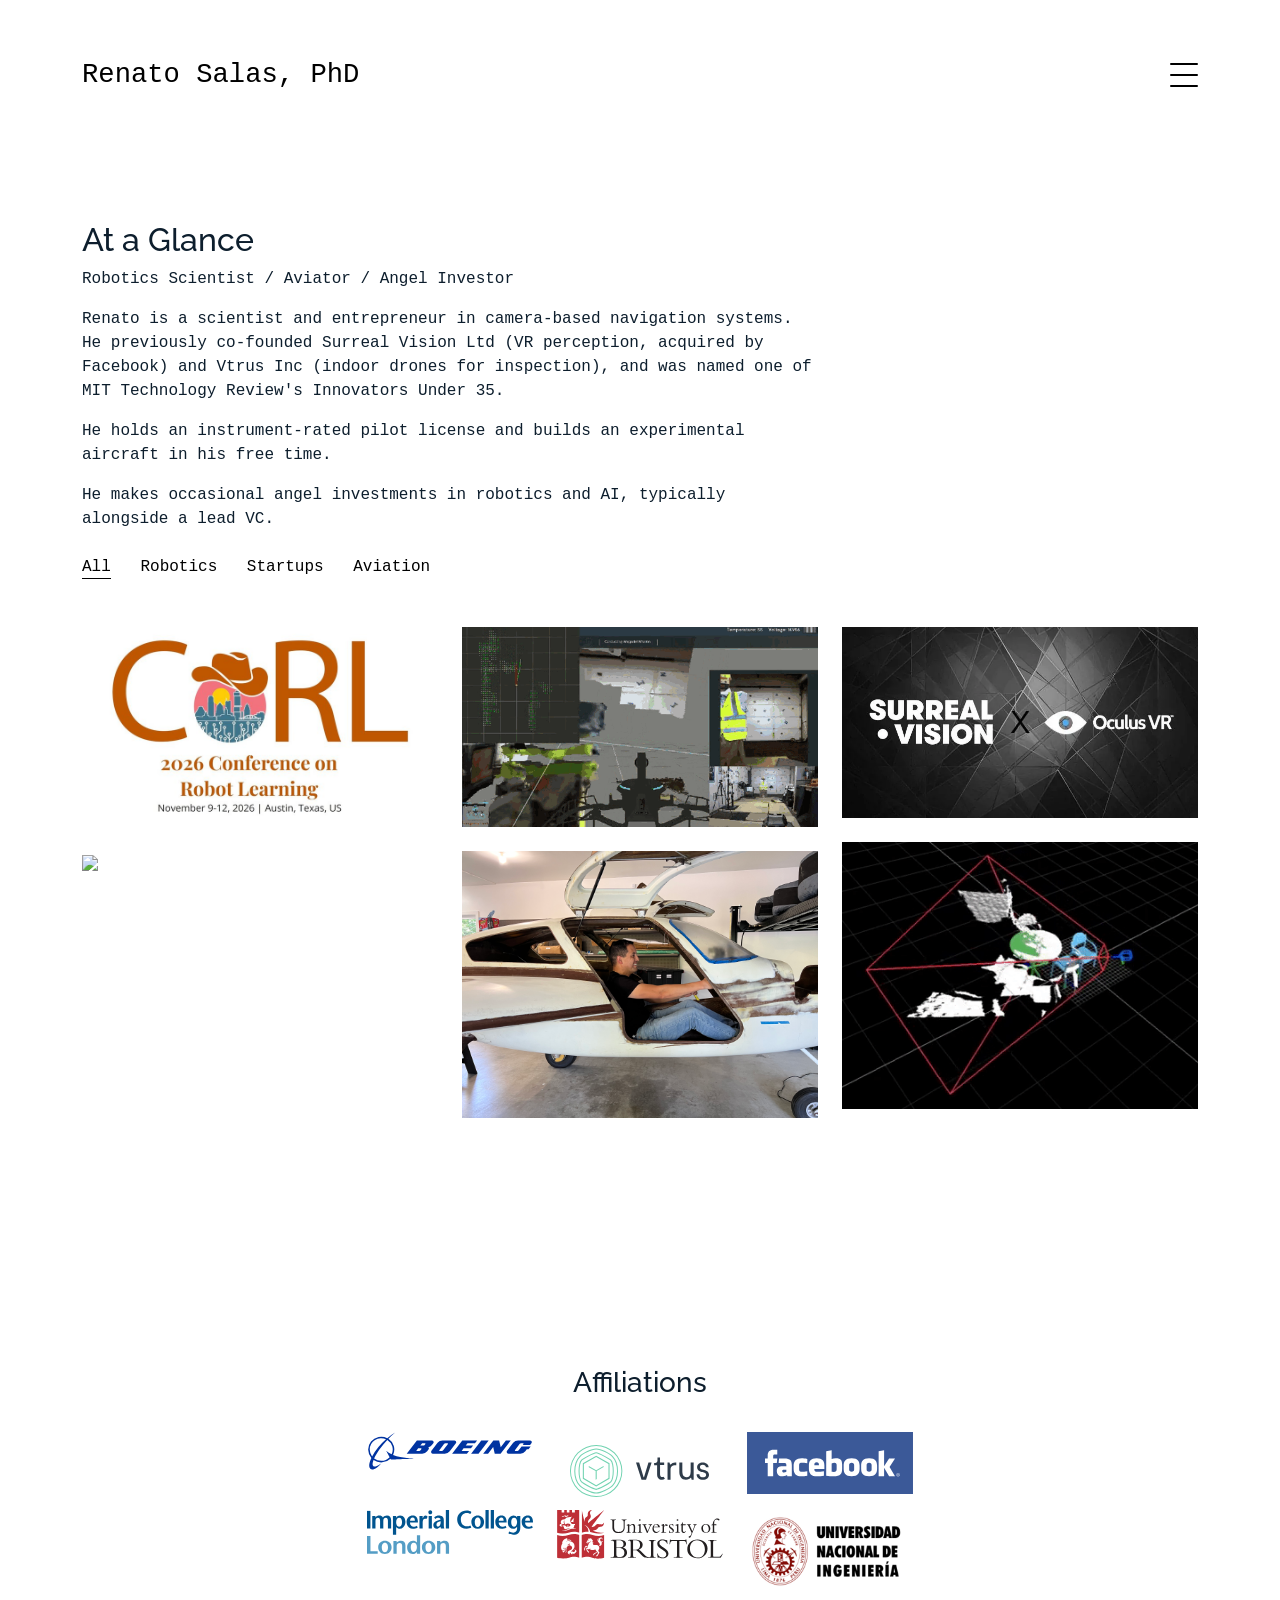
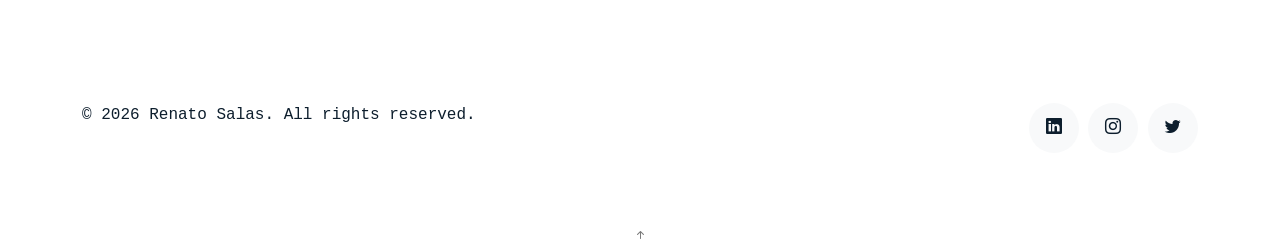
==== index.html @ c76be6c1 "Refreshes site copy, navigation and social previews" ====
<!DOCTYPE html>
<html lang="en">

<head>
  <meta charset="utf-8">
  <meta content="width=device-width, initial-scale=1.0" name="viewport">

  <title>Renato Salas, PhD</title>
  <meta content="Robotics scientist, aviator and angel investor. Co-founder of Surreal Vision (acquired by Facebook) and Vtrus." name="description">
  <meta content="" name="keywords">

  <!-- Social sharing previews (LinkedIn, X, Facebook, Slack, iMessage…) -->
  <link rel="canonical" href="https://www.renatosalas.com/">
  <meta property="og:type" content="website">
  <meta property="og:site_name" content="Renato Salas, PhD">
  <meta property="og:title" content="Renato Salas, PhD">
  <meta property="og:description" content="Robotics scientist, aviator and angel investor. Co-founder of Surreal Vision (acquired by Facebook) and Vtrus.">
  <meta property="og:url" content="https://www.renatosalas.com/">
  <meta property="og:image" content="https://www.renatosalas.com/assets/img/share/home.jpg">
  <meta property="og:image:width" content="1200">
  <meta property="og:image:height" content="630">
  <meta property="og:image:alt" content="Renato Salas, PhD">
  <meta name="twitter:card" content="summary_large_image">
  <meta name="twitter:site" content="@nazcaspider">
  <meta name="twitter:title" content="Renato Salas, PhD">
  <meta name="twitter:description" content="Robotics scientist, aviator and angel investor. Co-founder of Surreal Vision (acquired by Facebook) and Vtrus.">
  <meta name="twitter:image" content="https://www.renatosalas.com/assets/img/share/home.jpg">

  <!-- Favicons -->
  <link href="assets/img/favicon.png" rel="icon">
  <link href="assets/img/apple-touch-icon.png" rel="apple-touch-icon">

  <!-- Google Fonts -->
  <link href="https://fonts.googleapis.com/css?family=https://fonts.googleapis.com/css?family=Inconsolata:400,500,600,700|Raleway:400,400i,500,500i,600,600i,700,700i" rel="stylesheet">

  <!-- Vendor CSS Files -->
  <link href="assets/vendor/aos/aos.css" rel="stylesheet">
  <link href="assets/vendor/bootstrap/css/bootstrap.min.css" rel="stylesheet">
  <link href="assets/vendor/bootstrap-icons/bootstrap-icons.css" rel="stylesheet">
  <link href="assets/vendor/swiper/swiper-bundle.min.css" rel="stylesheet">

  <!-- Template Main CSS File -->
  <link href="assets/css/style.css?v=9" rel="stylesheet">
</head>

<body>

  <!-- ======= Navbar ======= -->
  <div class="collapse navbar-collapse custom-navmenu" id="main-navbar">
    <div class="container py-2 py-md-5">
      <div class="row align-items-start">
        <div class="col-md-4">
          <ul class="custom-menu">
            <li class="active"><a href="index.html">Home</a></li>
            <li class="has-sub"><a href="index.html#work">Work</a>
              <ul class="custom-submenu">
                <li><a href="work-corl2026.html">CoRL 2026 Dissected by AI</a></li>
                <li><a href="index.html#robotics">Robotics</a></li>
                <li><a href="index.html#startups">Startups</a></li>
                <li><a href="index.html#aviation">Aviation</a></li>
              </ul>
            </li>
            <li><a href="about.html">About Me</a></li>
            <li><a href="contact.html">Contact</a></li>
          </ul>
        </div>
      </div>
    </div>
  </div>

  <nav class="navbar navbar-light custom-navbar">
    <div class="container">
      <a class="navbar-brand" href="index.html">Renato Salas, PhD</a>
      <a href="#" class="burger" data-bs-toggle="collapse" data-bs-target="#main-navbar">
        <span></span>
      </a>
    </div>
  </nav>

  <main id="main">

    <!-- ======= Works Section ======= -->
    <section class="section site-portfolio">
      <div class="container">
        <div class="row mb-5 align-items-center">
          <div class="col-md-12 col-lg-8 mb-4" data-aos="fade-up">
            <h2>At a Glance</h2>
            <p class="mb-0">Robotics Scientist / Aviator / Angel Investor</p>
            <div class="mt-3">
              <p>Renato is a scientist and entrepreneur in camera-based navigation systems. He previously co-founded Surreal Vision Ltd (VR perception, acquired by Facebook) and Vtrus Inc (indoor drones for inspection), and was named one of MIT Technology Review's Innovators Under 35.</p>
              <p>He holds an instrument-rated pilot license and builds an experimental aircraft in his free time.</p>
              <p class="mb-0">He makes occasional angel investments in robotics and AI, typically alongside a lead VC.</p>
            </div>
          </div>
          <div class="col-12 text-start" data-aos="fade-up" data-aos-delay="100">
            <div id="filters" class="filters" style="margin-left: -10px;">
              <a href="#" data-filter="*" class="active">All</a>
              <a href="#" data-filter=".robotics">Robotics</a>
              <a href="#" data-filter=".startups">Startups</a>
              <a href="#" data-filter=".aviation">Aviation</a>
            </div>
          </div>
        </div>
        <div id="portfolio-grid" class="row no-gutter" data-aos="fade-up" data-aos-delay="200">
          <div class="item robotics ai col-sm-6 col-md-4 col-lg-4 mb-4">
            <a href="work-corl2026.html" class="item-wrap fancybox">
              <div class="work-info">
                <h3>CoRL 2026 Dissected by AI</h3>
                <span>Robotics | AI</span>
              </div>
              <img class="img-fluid" src="assets/img/img-corl2026.jpg">
            </a>
          </div>
          <div class="item robotics startups col-sm-6 col-md-4 col-lg-4 mb-4">
            <a href="work-vtrus.html" class="item-wrap fancybox">
              <div class="work-info">
                <h3>Vtrus Inc</h3>
                <span>Robotics | Startups</span>
              </div>
              <img class="img-fluid" src="assets/img/vtrus-obsctacle.gif">
            </a>
          </div>
          <div class="item startups col-sm-6 col-md-4 col-lg-4 mb-4">
            <a href="work-surreal.html" class="item-wrap fancybox">
              <div class="work-info">
                <h3>Surreal Vision Ltd</h3>
                <span>Startups</span>
              </div>
              <img class="img-fluid" src="assets/img/img-surrealoculus.webp">
            </a>
          </div>
          <div class="item robotics ai col-sm-6 col-md-4 col-lg-4 mb-4">
            <a href="work-phd.html" class="item-wrap fancybox">
              <div class="work-info">
                <h3>Research</h3>
                <span>Robotics</span>
              </div>
              <img class="img-fluid" src="assets/img/phd-slampp.gif">
            </a>
          </div>
          <div class="item aviation col-sm-6 col-md-4 col-lg-4 mb-4">
            <a href="work-aviation.html" class="item-wrap fancybox">
              <div class="work-info">
                <h3>Flying Machines</h3>
                <span>Aviation | AI</span>
              </div>
              <img class="img-fluid" src="assets/img/img-velocity.jpg">
            </a>
          </div>
          <div class="item aviation ai col-sm-6 col-md-4 col-lg-4 mb-4">
            <a href="work-nircolorization.html" class="item-wrap fancybox">
              <div class="work-info">
                <h3>Near-IR Colorization</h3>
                <span>Aviation</span>
              </div>
              <img class="img-fluid" src="assets/img/img-nircolorization.gif">
            </a>
          </div>
        </div>
      </div>
    </section><!-- End  Works Section -->

    <!-- ======= Clients Section ======= -->
    <section class="section">
      <div class="container">
        <div class="row justify-content-center text-center mb-4">
          <div class="col-5">
            <h3 class="h3 heading">Affiliations</h3>
          </div>
        </div>
        <div class="row justify-content-center">
          <div class="col-4 col-sm-4 col-md-2">
            <a href="https://www.boeing.com" class="client-logo"><img src="assets/img/boeing_logo.svg" alt="Image" class="img-fluid"></a>
          </div>
          <div class="col-4 col-sm-4 col-md-2">
            <a href="https://web.archive.org/web/20200407124709/https://www.vtr.us/" class="client-logo"><img src="assets/img/logo-vtrus.svg" alt="Image" class="img-fluid"></a>
          </div>
          <div class="col-4 col-sm-4 col-md-2">
            <a href="https://tech.facebook.com/reality-labs/" class="client-logo"><img src="assets/img/logo-facebook.svg" alt="Image" class="img-fluid"></a>
          </div>
        </div>
        <div class="row justify-content-center">  
          <div class="col-4 col-sm-4 col-md-2">
            <a href="https://www.imperial.ac.uk" class="client-logo"><img src="assets/img/logo-imperial.svg" alt="Image" class="img-fluid"></a>
          </div>
          <div class="col-4 col-sm-4 col-md-2">
            <a href="https://www.bristol.ac.uk" class="client-logo"><img src="assets/img/logo-bristol.svg" alt="Image" class="img-fluid"></a>
          </div>
          <div class="col-4 col-sm-4 col-md-2">
            <a href="https://www.uni.edu.pe" class="client-logo"><img src="assets/img/logo-uni.png" alt="Image" class="img-fluid"></a>
          </div>

        </div>
      </div>
    </section><!-- End Clients Section -->

  </main><!-- End #main -->

  <!-- ======= Footer ======= -->
  <footer class="footer" role="contentinfo">
    <div class="container">
      <div class="row">
        <div class="col-sm-6">
          <p class="mb-1">&copy; 2026 Renato Salas. All rights reserved.</p>
        </div>
        <div class="col-sm-6 social text-md-end">
          <a href="https://www.linkedin.com/in/renatosalas"><span class="bi bi-linkedin"></span></a>
          <a href="https://www.instagram.com/piloto_tatito/"><span class="bi bi-instagram"></span></a>
          <a href="https://twitter.com/nazcaspider"><span class="bi bi-twitter"></span></a>
        </div>
      </div>
    </div>
  </footer>

  <a href="#" class="back-to-top d-flex align-items-center justify-content-center"><i class="bi bi-arrow-up-short"></i></a>

  <!-- Vendor JS Files -->
  <script src="assets/vendor/aos/aos.js"></script>
  <script src="assets/vendor/bootstrap/js/bootstrap.bundle.min.js"></script>
  <script src="assets/vendor/isotope-layout/isotope.pkgd.min.js"></script>
  <script src="assets/vendor/swiper/swiper-bundle.min.js"></script>
  <script src="assets/vendor/php-email-form/validate.js"></script>

  <!-- Template Main JS File -->
  <script src="assets/js/main.js?v=2"></script>

  <!-- GoatCounter: cookie-free analytics -->
  <script data-goatcounter="https://nazcaspider.goatcounter.com/count" async src="//gc.zgo.at/count.js"></script>

</body>

</html>
---- assets/css/style.css ----
/**
* Template Name: MyPortfolio
* Updated: Sep 18 2023 with Bootstrap v5.3.2
* Template URL: https://bootstrapmade.com/myportfolio-bootstrap-portfolio-website-template/
* Author: BootstrapMade.com
* License: https://bootstrapmade.com/license/
*/

/*--------------------------------------------------------------
# General
--------------------------------------------------------------*/
body {
  font-family: "Inconsolata", monospace;
  color: #0d1e2d;
}

a {
  color: #777;
  text-decoration: none;
}

a:hover {
  color: #000;
}

h1,
h2,
h3,
h4,
h5,
h6,
.font-heading {
  font-family: "Raleway", sans-serif;
}

.section {
  padding: 7rem 0;
}

.filters a {
  text-decoration: none;
  color: #000;
  display: inline-block;
  padding-left: 10px;
  padding-right: 10px;
  position: relative;
}

.filters a:hover,
.filters a:focus,
.filters a:active {
  text-decoration: none;
}

.filters a:hover:before {
  content: "";
  position: absolute;
  left: 10px;
  right: 10px;
  bottom: 0;
  height: 1px;
  background-color: #000;
}

.filters a.active {
  color: #000;
}

.filters a.active:before {
  content: "";
  position: absolute;
  left: 10px;
  right: 10px;
  bottom: 0;
  height: 1px;
  background-color: #000;
}

.item {
  border: none;
  margin-bottom: 30px;
}

.item .item-wrap {
  display: block;
  position: relative;
  overflow: hidden;
}

.item .item-wrap:after {
  z-index: 2;
  position: absolute;
  content: "";
  top: 0;
  left: 0;
  right: 0;
  bottom: 0;
  background: rgba(0, 0, 0, 0.4);
  visibility: hidden;
  opacity: 0;
  transition: 0.3s all ease-in-out;
}

.item .item-wrap img {
  transition: 0.3s transform ease;
  transform: scale(1);
}

.item .item-wrap>.work-info {
  position: absolute;
  top: 50%;
  width: 100%;
  text-align: center;
  z-index: 3;
  transform: translateY(-50%);
  color: #fff;
  opacity: 0;
  visibility: hidden;
  margin-top: 20px;
  transition: 0.3s all ease;
}

.item .item-wrap>.work-info h3 {
  font-size: 20px;
  margin-bottom: 0;
}

.item .item-wrap>.work-info span {
  font-size: 14px;
  text-transform: uppercase;
  letter-spacing: 0.2rem;
}

.item .item-wrap:hover {
  text-decoration: none;
}

.item .item-wrap:hover img {
  transform: scale(1.05);
}

.item .item-wrap:hover:after {
  opacity: 1;
  visibility: visible;
}

.item .item-wrap:hover .work-info {
  margin-top: 0px;
  opacity: 1;
  visibility: visible;
}

.testimonial-wrap {
  padding: 50px 50px 80px 50px;
  background: #eceff2;
}

.testimonial-wrap .testimonial {
  text-align: center;
  max-width: 500px;
  margin: 0 auto;
}

.testimonial-wrap .testimonial img {
  border-radius: 50%;
  width: 120px;
  margin: 0 auto 30px auto;
}

.testimonial-wrap .testimonial blockquote p {
  font-size: 20px;
}

.h3 {
  font-size: 20px;
}

.h4 {
  font-size: 16px;
}

.heading {
  font-size: 28px;
}

.readmore {
  display: inline-block;
  border: 1px solid #000;
  padding: 10px 15px;
  font-size: 12px;
  text-transform: uppercase;
  color: #000;
  transition: 0.2s all ease;
  font-weight: 700;
}

.readmore:active,
.readmore:focus,
.readmore:hover {
  outline: none;
}

.readmore:hover {
  color: #fff;
  text-decoration: none;
  background: #000;
}

.testimonials-slider .swiper-pagination {
  margin-top: -60px;
  position: relative;
}

.testimonials-slider .swiper-pagination .swiper-pagination-bullet {
  width: 12px;
  height: 12px;
  background-color: rgba(13, 30, 45, 0.3);
  opacity: 1;
}

.testimonials-slider .swiper-pagination .swiper-pagination-bullet-active {
  background-color: rgba(13, 30, 45, 0.6);
}

.sticky-content {
  position: sticky;
  position: -webkit-sticky;
  top: 0;
  /* required */
}

.list-line li {
  margin-bottom: 10px;
  position: relative;
  padding-left: 30px;
}

.list-line li:before {
  content: "";
  position: absolute;
  left: 0;
  top: 0.7rem;
  width: 10px;
  height: 2px;
  background: #000;
}

.form-control {
  border-radius: 0;
  background: #f8f9fa;
  border: 1px solid transparent;
  padding-top: 10px !important;
  padding-bottom: 10px !important;
}

.form-control:active,
.form-control:focus {
  background: #eff1f4;
  outline: none;
  box-shadow: none;
  border: 1px solid transparent;
}

.custom-progress {
  height: 7px;
  border-radius: 0;
}

.custom-progress .progress-bar {
  background: #000;
}

/* Services */
.services i {
  font-size: 40px;
}

.services h4 {
  padding-top: 10px;
}

/* Contact Form */
.php-email-form .error-message {
  display: none;
  color: #fff;
  background: #ed3c0d;
  text-align: left;
  padding: 15px;
  font-weight: 600;
}

.php-email-form .error-message br+br {
  margin-top: 25px;
}

.php-email-form .sent-message {
  display: none;
  color: #fff;
  background: #18d26e;
  text-align: center;
  padding: 15px;
  font-weight: 600;
}

.php-email-form .loading {
  display: none;
  background: #fff;
  text-align: center;
  padding: 15px;
}

.php-email-form .loading:before {
  content: "";
  display: inline-block;
  border-radius: 50%;
  width: 24px;
  height: 24px;
  margin: 0 10px -6px 0;
  border: 3px solid #18d26e;
  border-top-color: #eee;
  animation: animate-loading 1s linear infinite;
}

@keyframes animate-loading {
  0% {
    transform: rotate(0deg);
  }

  100% {
    transform: rotate(360deg);
  }
}

/*--------------------------------------------------------------
# Header
--------------------------------------------------------------*/
/* Custom Navmenu */
.custom-navmenu {
  background: #0d1e2d;
}

.custom-navmenu .custom-menu,
.custom-navmenu .custom-menu li {
  padding: 0;
  margin: 0;
  list-style: none;
}

.custom-navmenu .custom-menu li {
  margin-bottom: 0;
  font-size: 20px;
}

.custom-navmenu .custom-menu li a {
  color: #fff;
  padding: 10px 0 !important;
}

.custom-navmenu .custom-menu li a:hover {
  text-decoration: none;
}

.custom-navmenu .custom-menu li.active > a {
  text-decoration: underline;
}

.custom-navmenu .custom-submenu {
  list-style: none;
  margin: 0 0 6px;
  padding: 0 0 0 18px;
  border-left: 1px solid rgba(255, 255, 255, 0.25);
}

.custom-navmenu .custom-menu .custom-submenu li {
  font-size: 16px;
}

.custom-navmenu .custom-menu .custom-submenu li a {
  display: inline-block;
  padding: 4px 0 !important;
  color: rgba(255, 255, 255, 0.7);
}

.custom-navmenu .custom-menu .custom-submenu li a:hover,
.custom-navmenu .custom-menu .custom-submenu li.active a {
  color: #fff;
}

.custom-navmenu h3 {
  font-size: 20px;
  color: #fff;
}

.custom-navmenu p {
  color: rgba(255, 255, 255, 0.6);
}

.custom-navmenu a {
  color: rgba(255, 255, 255, 0.7);
}

.custom-navmenu a:hover {
  color: #fff;
}

/* Custom Navbar */
.custom-navbar {
  padding-top: 50px;
  width: 100%;
}

@media (max-width: 780px) {
  .custom-navbar>.container {
    padding-right: 0;
    padding-left: 0;
  }
}

.custom-navbar .navbar-brand {
  font-size: 1.7rem;
}

/* Burger */
.burger {
  width: 28px;
  height: 32px;
  cursor: pointer;
  position: relative;
}

.burger:before,
.burger span,
.burger:after {
  width: 100%;
  height: 2px;
  display: block;
  background: #000;
  border-radius: 2px;
  position: absolute;
  opacity: 1;
}

.burger:before,
.burger:after {
  transition: top 0.35s cubic-bezier(0.23, 1, 0.32, 1), transform 0.35s cubic-bezier(0.23, 1, 0.32, 1), opacity 0.35s cubic-bezier(0.23, 1, 0.32, 1), background-color 1.15s cubic-bezier(0.86, 0, 0.07, 1);
  -webkit-transition: top 0.35s cubic-bezier(0.23, 1, 0.32, 1), -webkit-transform 0.35s cubic-bezier(0.23, 1, 0.32, 1), opacity 0.35s cubic-bezier(0.23, 1, 0.32, 1), background-color 1.15s cubic-bezier(0.86, 0, 0.07, 1);
  content: "";
}

.burger:before {
  top: 4px;
}

.burger span {
  top: 15px;
}

.burger:after {
  top: 26px;
}

/* Hover */
.burger:hover:before {
  top: 7px;
}

.burger:hover:after {
  top: 23px;
}

/* Click */
.burger.active span {
  opacity: 0;
}

.burger.active:before,
.burger.active:after {
  top: 40%;
}

.burger.active:before {
  transform: rotate(45deg);
}

.burger.active:after {
  transform: rotate(-45deg);
}

.burger:focus {
  outline: none;
}

/*--------------------------------------------------------------
# Footer
--------------------------------------------------------------*/
.footer {
  padding: 0 0 4rem 0;
}

.footer a {
  color: #000;
}

.social a {
  display: inline-block;
  width: 50px;
  height: 50px;
  border-radius: 50%;
  background: #f8f9fa;
  position: relative;
  text-align: center;
  color: #0d1e2d;
}

.social a span {
  display: inline-block;
  left: 50%;
  position: absolute;
  top: 50%;
  transform: translate(-50%, -50%);
}

.social a:hover {
  color: #000;
}

/*--------------------------------------------------------------
# CoRL 2026 page
--------------------------------------------------------------*/
.corl-page {
  --corl-line: #e6e8eb;
  --corl-soft: #f6f7f8;
  --corl-muted: #6b7280;
  --corl-gold: #b7791f;
  --corl-gold-soft: #fdf6e3;
}

.corl-page h2 {
  margin-bottom: 1rem;
}

.corl-note {
  color: var(--corl-muted);
  font-size: 0.9rem;
}

.corl-overview {
  border-top: 2px solid #000;
  padding: 28px 0 8px;
  margin-bottom: 32px;
}

.corl-ov-kicker {
  font-size: 0.8rem;
  text-transform: uppercase;
  letter-spacing: 0.08em;
  color: var(--corl-muted);
  margin-bottom: 6px;
}

.corl-ov-headline {
  font-size: 1.6rem;
  line-height: 1.3;
  max-width: 900px;
  margin-bottom: 20px;
}

.corl-ov-stats {
  display: grid;
  grid-template-columns: repeat(auto-fit, minmax(140px, 1fr));
  gap: 12px;
  margin-bottom: 24px;
}

.corl-ov-stat {
  display: flex;
  flex-direction: column;
  border: 1px solid var(--corl-line);
  border-radius: 8px;
  padding: 12px 14px;
}

.corl-ov-stat dt {
  order: 2;
  font-weight: 400;
  font-size: 0.85rem;
  color: #000;
}

.corl-ov-stat dd {
  order: 1;
  margin: 0;
  font-family: "Raleway", sans-serif;
  font-size: 1.7rem;
  font-weight: 700;
  line-height: 1.1;
  font-variant-numeric: tabular-nums;
}

.corl-ov-stat span {
  order: 3;
  font-size: 0.8rem;
  color: var(--corl-muted);
}

.corl-ov-summary {
  max-width: 900px;
}

.corl-overview h4 {
  font-size: 0.85rem;
  text-transform: uppercase;
  letter-spacing: 0.08em;
  color: var(--corl-muted);
  margin: 28px 0 12px;
}

.corl-overview h5 {
  font-size: 1rem;
  font-weight: 700;
  margin-bottom: 4px;
}

.corl-ov-grid {
  display: grid;
  grid-template-columns: repeat(auto-fill, minmax(300px, 1fr));
  gap: 14px;
}

.corl-ov-theme {
  border: 1px solid var(--corl-line);
  border-radius: 8px;
  padding: 14px 16px;
}

.corl-ov-theme p {
  margin-bottom: 8px;
}

.corl-ov-refs {
  font-size: 0.85rem;
  color: var(--corl-muted);
}

.corl-ov-talk {
  color: #000;
  text-decoration: underline;
  text-decoration-color: var(--corl-line);
  text-underline-offset: 2px;
}

.corl-ov-talk:hover {
  text-decoration-color: #000;
}

.corl-ov-cols {
  display: grid;
  grid-template-columns: 1fr 1fr;
  gap: 32px;
}

.corl-ov-item {
  margin-bottom: 14px;
}

.corl-ov-item p {
  margin-bottom: 0;
}

.corl-ov-takeaways ol {
  padding-left: 1.3rem;
  max-width: 900px;
}

.corl-ov-takeaways li {
  margin-bottom: 6px;
}

.corl-ov-sources {
  margin-top: 20px;
  font-size: 0.8rem;
  color: var(--corl-muted);
}

.corl-ov-sources a {
  color: var(--corl-muted);
  text-decoration: underline;
}

@media (max-width: 767px) {
  .corl-ov-headline {
    font-size: 1.3rem;
  }

  .corl-ov-cols {
    grid-template-columns: 1fr;
    gap: 0;
  }

  .corl-ov-grid {
    grid-template-columns: 1fr;
  }
}

.corl-filters {
  background: #fff;
  border-top: 1px solid var(--corl-line);
  border-bottom: 1px solid var(--corl-line);
  padding: 14px 0 10px;
  margin-bottom: 24px;
}

.corl-search {
  position: relative;
  margin-bottom: 10px;
}

.corl-search i {
  position: absolute;
  left: 12px;
  top: 50%;
  transform: translateY(-50%);
  color: var(--corl-muted);
}

.corl-search input {
  width: 100%;
  border: 1px solid var(--corl-line);
  border-radius: 6px;
  padding: 8px 12px 8px 36px;
  font-family: inherit;
  font-size: 1rem;
}

.corl-search input:focus,
.corl-group select:focus {
  outline: 2px solid #000;
  outline-offset: 1px;
}

.corl-group {
  display: flex;
  align-items: baseline;
  gap: 8px;
  margin-bottom: 6px;
}

.corl-group[hidden] {
  display: none;
}

.corl-label {
  flex: 0 0 64px;
  font-size: 0.8rem;
  text-transform: uppercase;
  letter-spacing: 0.06em;
  color: var(--corl-muted);
}

.corl-chips {
  display: flex;
  flex-wrap: wrap;
  gap: 6px;
}

.corl-chip {
  border: 1px solid var(--corl-line);
  background: #fff;
  color: #000;
  border-radius: 999px;
  padding: 2px 10px;
  font-family: inherit;
  font-size: 0.85rem;
  line-height: 1.6;
  cursor: pointer;
}

.corl-chip:hover {
  border-color: #000;
}

.corl-chip.active {
  background: #000;
  border-color: #000;
  color: #fff;
}

.corl-chip.empty {
  opacity: 0.4;
}

.corl-chip i {
  margin-right: 4px;
}

.corl-chip-n {
  margin-left: 6px;
  font-size: 0.75rem;
  opacity: 0.6;
}

.corl-group-row {
  flex-wrap: wrap;
  align-items: center;
}

.corl-group select {
  border: 1px solid var(--corl-line);
  border-radius: 6px;
  padding: 3px 8px;
  font-family: inherit;
  font-size: 0.85rem;
  max-width: 100%;
}

.corl-count {
  margin-left: auto;
  font-size: 0.85rem;
  color: var(--corl-muted);
}

.corl-clear,
.corl-clear-inline {
  border: none;
  background: none;
  padding: 0;
  font-family: inherit;
  font-size: 0.85rem;
  color: #000;
  text-decoration: underline;
  cursor: pointer;
}

.corl-day {
  font-size: 1.4rem;
  margin: 36px 0 8px;
  padding-bottom: 6px;
  border-bottom: 2px solid #000;
}

.corl-toggle-all {
  display: flex;
  justify-content: flex-end;
  gap: 16px;
  margin: 8px 0 -20px;
}

.corl-toggle-all button {
  border: none;
  background: none;
  padding: 0;
  font-family: inherit;
  font-size: 0.85rem;
  color: #000;
  cursor: pointer;
}

.corl-toggle-all button:hover {
  text-decoration: underline;
}

.corl-session {
  border-bottom: 1px solid var(--corl-line);
}

.corl-session-head {
  display: flex;
  align-items: center;
  gap: 12px;
  padding: 14px 4px;
  cursor: pointer;
  list-style: none;
}

.corl-session-head::-webkit-details-marker {
  display: none;
}

.corl-session-head:hover h4 {
  text-decoration: underline;
}

.corl-session-head:focus-visible {
  outline: 2px solid #000;
  outline-offset: 2px;
}

.corl-session-caret {
  flex: none;
  font-size: 0.9rem;
  transition: transform 0.15s ease;
}

.corl-session[open] > .corl-session-head .corl-session-caret {
  transform: rotate(90deg);
}

.corl-session-text {
  flex: 1;
  min-width: 0;
}

.corl-session-head h4 {
  font-size: 1.05rem;
  font-weight: 700;
  margin: 0;
}

.corl-session-head p {
  margin: 2px 0 0;
  font-size: 0.85rem;
  color: var(--corl-muted);
}

.corl-session-n {
  flex: none;
  font-size: 0.8rem;
  color: var(--corl-muted);
  border: 1px solid var(--corl-line);
  border-radius: 999px;
  padding: 2px 10px;
  white-space: nowrap;
}

.corl-session[open] {
  padding-bottom: 12px;
}

.corl-ov-more > summary {
  display: inline-flex;
  align-items: center;
  gap: 6px;
  margin: 4px 0 8px;
  font-weight: 600;
  cursor: pointer;
  list-style: none;
  text-decoration: underline;
}

.corl-ov-more > summary::-webkit-details-marker {
  display: none;
}

.corl-ov-more > summary i {
  transition: transform 0.15s ease;
}

.corl-ov-more[open] > summary i {
  transform: rotate(180deg);
}

.corl-ov-more .corl-ov-more-close,
.corl-ov-more[open] .corl-ov-more-open {
  display: none;
}

.corl-ov-more[open] .corl-ov-more-close {
  display: inline;
}

.corl-card {
  display: grid;
  grid-template-columns: minmax(0, 1fr) 440px;
  gap: 24px;
  padding: 18px;
  margin-bottom: 14px;
  border: 1px solid var(--corl-line);
  border-radius: 8px;
  background: #fff;
  scroll-margin-top: 24px;
}

.corl-card.is-finalist {
  border-left: 3px solid var(--corl-gold);
}

.corl-card.is-winner {
  border-left: 3px solid var(--corl-gold);
  background: var(--corl-gold-soft);
}

.corl-card.is-focused {
  box-shadow: 0 0 0 2px #000;
}

.corl-badges {
  display: flex;
  flex-wrap: wrap;
  gap: 6px;
  margin-bottom: 8px;
}

.corl-badge,
.corl-tag {
  font-size: 0.75rem;
  border-radius: 4px;
  padding: 1px 7px;
  line-height: 1.6;
}

.corl-badge {
  background: #000;
  color: #fff;
  text-transform: uppercase;
  letter-spacing: 0.04em;
}

.corl-badge.type-spotlight,
.corl-badge.type-sponsor,
.corl-badge.type-welcome,
.corl-badge.type-closing {
  background: var(--corl-soft);
  color: #000;
  border: 1px solid var(--corl-line);
}

.corl-badge.award-winner,
.corl-badge.award-finalist {
  background: var(--corl-gold);
  color: #fff;
  text-transform: none;
  letter-spacing: 0;
}

.corl-badge.award-finalist {
  background: #fff;
  color: var(--corl-gold);
  border: 1px solid var(--corl-gold);
}

.corl-tag {
  border: 1px solid var(--corl-line);
  background: #fff;
  color: var(--corl-muted);
  font-family: inherit;
  cursor: pointer;
}

.corl-tag:hover {
  color: #000;
  border-color: #000;
}

.corl-title {
  font-size: 1.15rem;
  font-weight: 700;
  line-height: 1.35;
  margin-bottom: 4px;
}

.corl-presenters {
  margin-bottom: 6px;
  color: #000;
}

.corl-affil {
  color: var(--corl-muted);
}

.corl-authors {
  font-size: 0.85rem;
  color: var(--corl-muted);
  margin-bottom: 8px;
}

.corl-authors summary {
  cursor: pointer;
}

.corl-authors p {
  margin: 4px 0 0;
}

.corl-summary {
  margin-bottom: 10px;
}

.corl-takeaways h5 {
  font-size: 0.8rem;
  text-transform: uppercase;
  letter-spacing: 0.06em;
  color: var(--corl-muted);
  margin-bottom: 4px;
}

.corl-takeaways ul {
  padding-left: 1.1rem;
  margin-bottom: 10px;
}

.corl-takeaways li {
  margin-bottom: 3px;
}

.corl-links {
  display: flex;
  flex-wrap: wrap;
  gap: 16px;
  font-size: 0.9rem;
}

.corl-links a {
  color: #000;
}

.corl-links a:hover {
  text-decoration: underline;
}

.corl-player {
  align-self: start;
}

.corl-facade,
.corl-player iframe {
  display: block;
  width: 100%;
  aspect-ratio: 16 / 9;
  border: 0;
  border-radius: 6px;
  overflow: hidden;
  background: #000;
}

.corl-facade {
  position: relative;
  padding: 0;
  cursor: pointer;
}

.corl-facade img {
  width: 100%;
  height: 100%;
  object-fit: cover;
  opacity: 0.75;
  transition: opacity 0.2s;
}

.corl-facade:hover img,
.corl-facade:focus-visible img {
  opacity: 0.95;
}

.corl-play {
  position: absolute;
  top: 50%;
  left: 50%;
  transform: translate(-50%, -50%);
  width: 56px;
  height: 40px;
  border-radius: 10px;
  background: rgba(0, 0, 0, 0.75);
  color: #fff;
  font-size: 1.6rem;
  display: flex;
  align-items: center;
  justify-content: center;
}

.corl-facade:hover .corl-play {
  background: #e00;
}

.corl-stamp {
  position: absolute;
  right: 8px;
  bottom: 8px;
  background: rgba(0, 0, 0, 0.8);
  color: #fff;
  font-size: 0.75rem;
  padding: 1px 6px;
  border-radius: 3px;
}

.corl-player-meta {
  display: flex;
  justify-content: space-between;
  gap: 8px;
  flex-wrap: wrap;
  margin-top: 6px;
  font-size: 0.8rem;
  color: var(--corl-muted);
}

.corl-player-meta a {
  color: #000;
}

.corl-reel {
  margin: 12px 0 0;
}

.corl-reel img {
  display: block;
  width: 100%;
  height: auto;
  aspect-ratio: 16 / 9;
  border-radius: 6px;
  background: var(--corl-soft);
}

.corl-reel figcaption {
  display: flex;
  justify-content: space-between;
  margin-top: 2px;
  font-size: 0.75rem;
  text-transform: uppercase;
  letter-spacing: 0.06em;
  color: var(--corl-muted);
}

.corl-crumb-label {
  text-transform: none;
  letter-spacing: 0;
  font-variant-numeric: tabular-nums;
  color: #000;
}

/* Progress breadcrumbs under the keyframe reel */
.corl-crumbs {
  position: relative;
  height: 18px;
  margin: 6px 6px 0;
}

.corl-crumb-track {
  position: absolute;
  left: 0;
  right: 0;
  top: 8px;
  height: 2px;
  background: var(--corl-line);
  border-radius: 1px;
}

.corl-crumb-fill {
  display: block;
  width: 0;
  height: 100%;
  background: #000;
  border-radius: 1px;
  transition: width 0.3s ease;
}

.corl-crumb {
  position: absolute;
  top: 3px;
  width: 12px;
  height: 12px;
  margin-left: -6px;
  padding: 0;
  border: 2px solid #fff;
  border-radius: 50%;
  background: #c4c8ce;
  box-shadow: 0 0 0 1px var(--corl-line);
  cursor: pointer;
  transition: transform 0.15s, background 0.15s;
}

.corl-crumb:hover,
.corl-crumb:focus-visible {
  transform: scale(1.3);
  background: #555;
}

.corl-crumb.active {
  background: #000;
  transform: scale(1.25);
}

@media (prefers-reduced-motion: reduce) {
  .corl-reel {
    display: none;
  }
}

.corl-empty,
.corl-loading {
  padding: 40px 0;
  text-align: center;
  color: var(--corl-muted);
}

@media (min-width: 768px) and (max-width: 991px) {
  .corl-card {
    grid-template-columns: minmax(0, 1fr) 320px;
  }
}

@media (max-width: 767px) {
  .corl-card {
    grid-template-columns: 1fr;
    gap: 14px;
    padding: 14px;
  }

  .corl-player {
    order: -1;
  }

  .corl-group {
    flex-direction: column;
    gap: 4px;
  }

  .corl-label {
    flex: none;
  }

  .corl-count {
    margin-left: 0;
  }
}
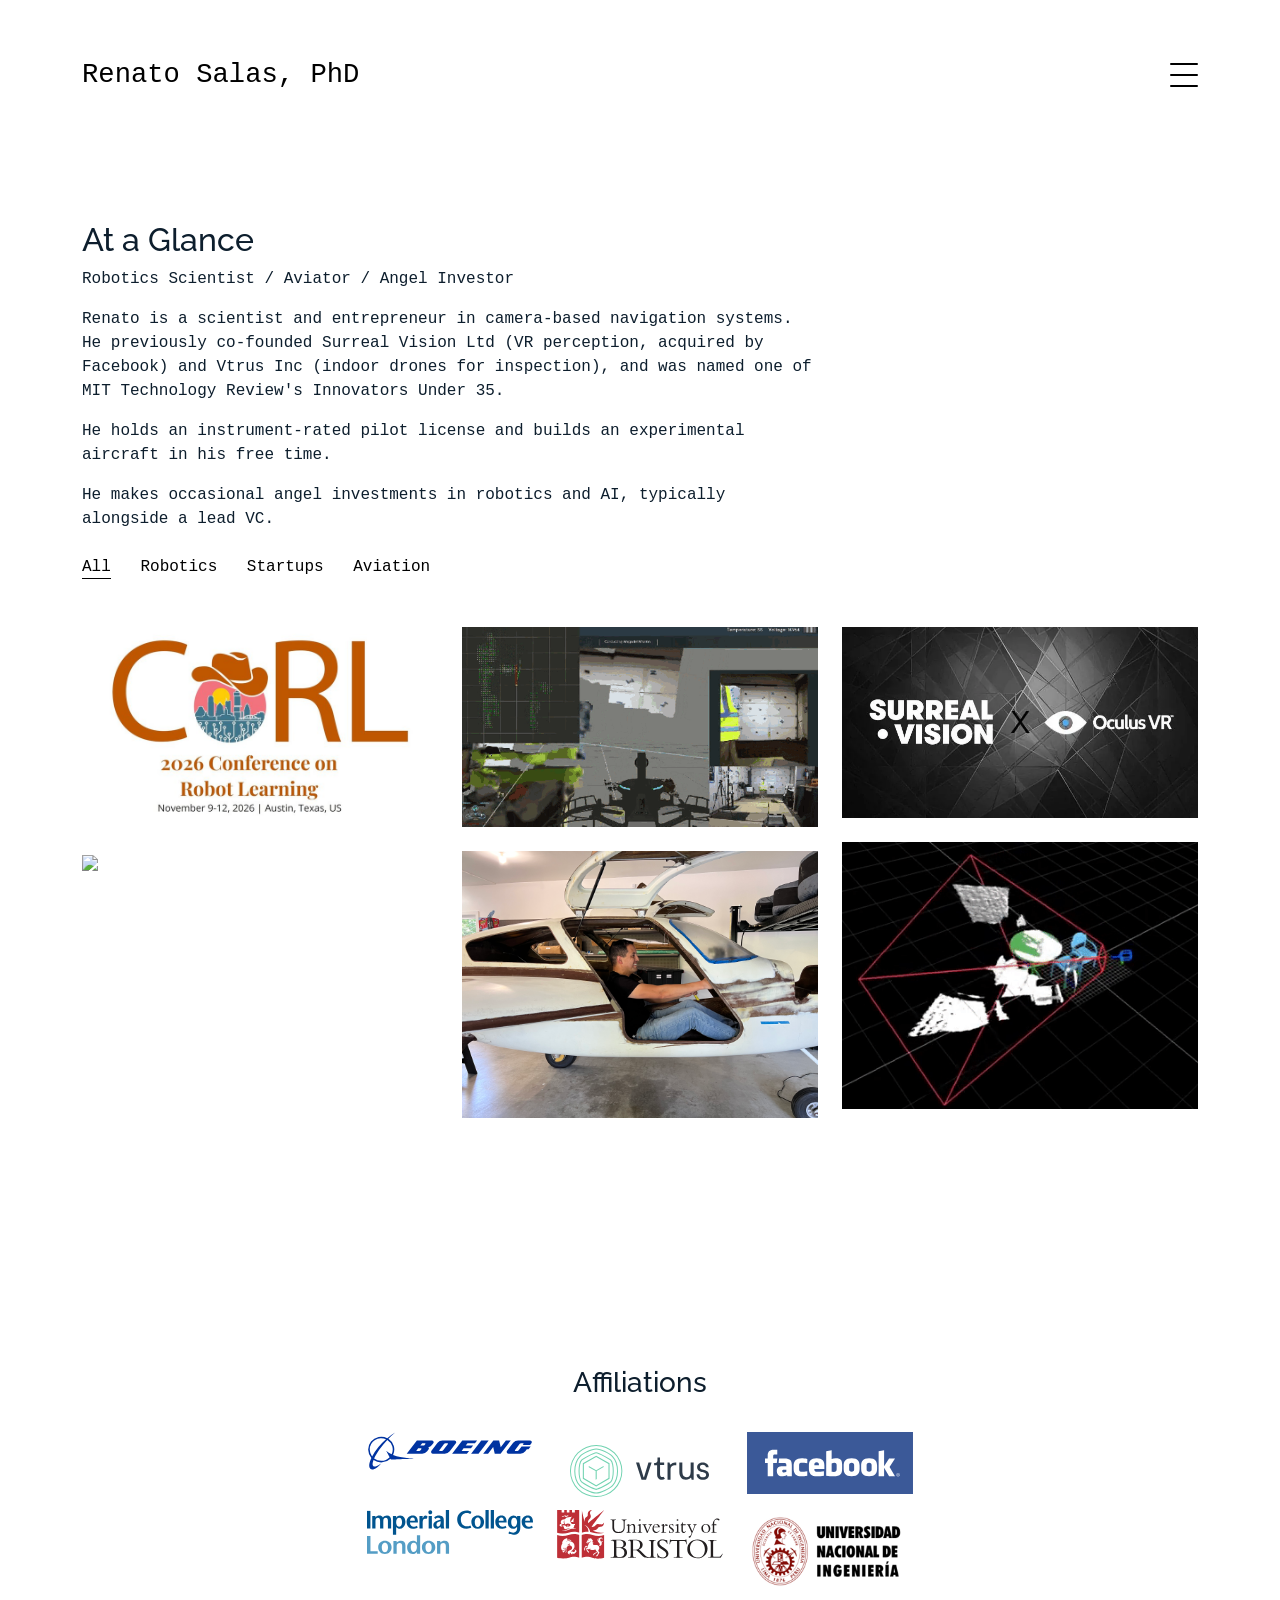
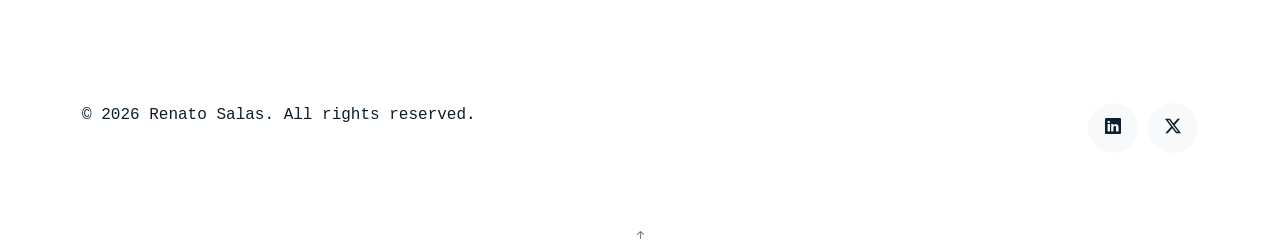
==== commit ed64472c: "Updates social links" ====
--- a/index.html
+++ b/index.html
@@ -204,9 +204,8 @@
           <p class="mb-1">&copy; 2026 Renato Salas. All rights reserved.</p>
         </div>
         <div class="col-sm-6 social text-md-end">
-          <a href="https://www.linkedin.com/in/renatosalas"><span class="bi bi-linkedin"></span></a>
-          <a href="https://www.instagram.com/piloto_tatito/"><span class="bi bi-instagram"></span></a>
-          <a href="https://twitter.com/nazcaspider"><span class="bi bi-twitter"></span></a>
+          <a href="https://www.linkedin.com/in/renatosalas" aria-label="LinkedIn"><span class="bi bi-linkedin"></span></a>
+          <a href="https://x.com/nazcaspider" aria-label="X"><span class="bi bi-twitter-x"></span></a>
         </div>
       </div>
     </div>
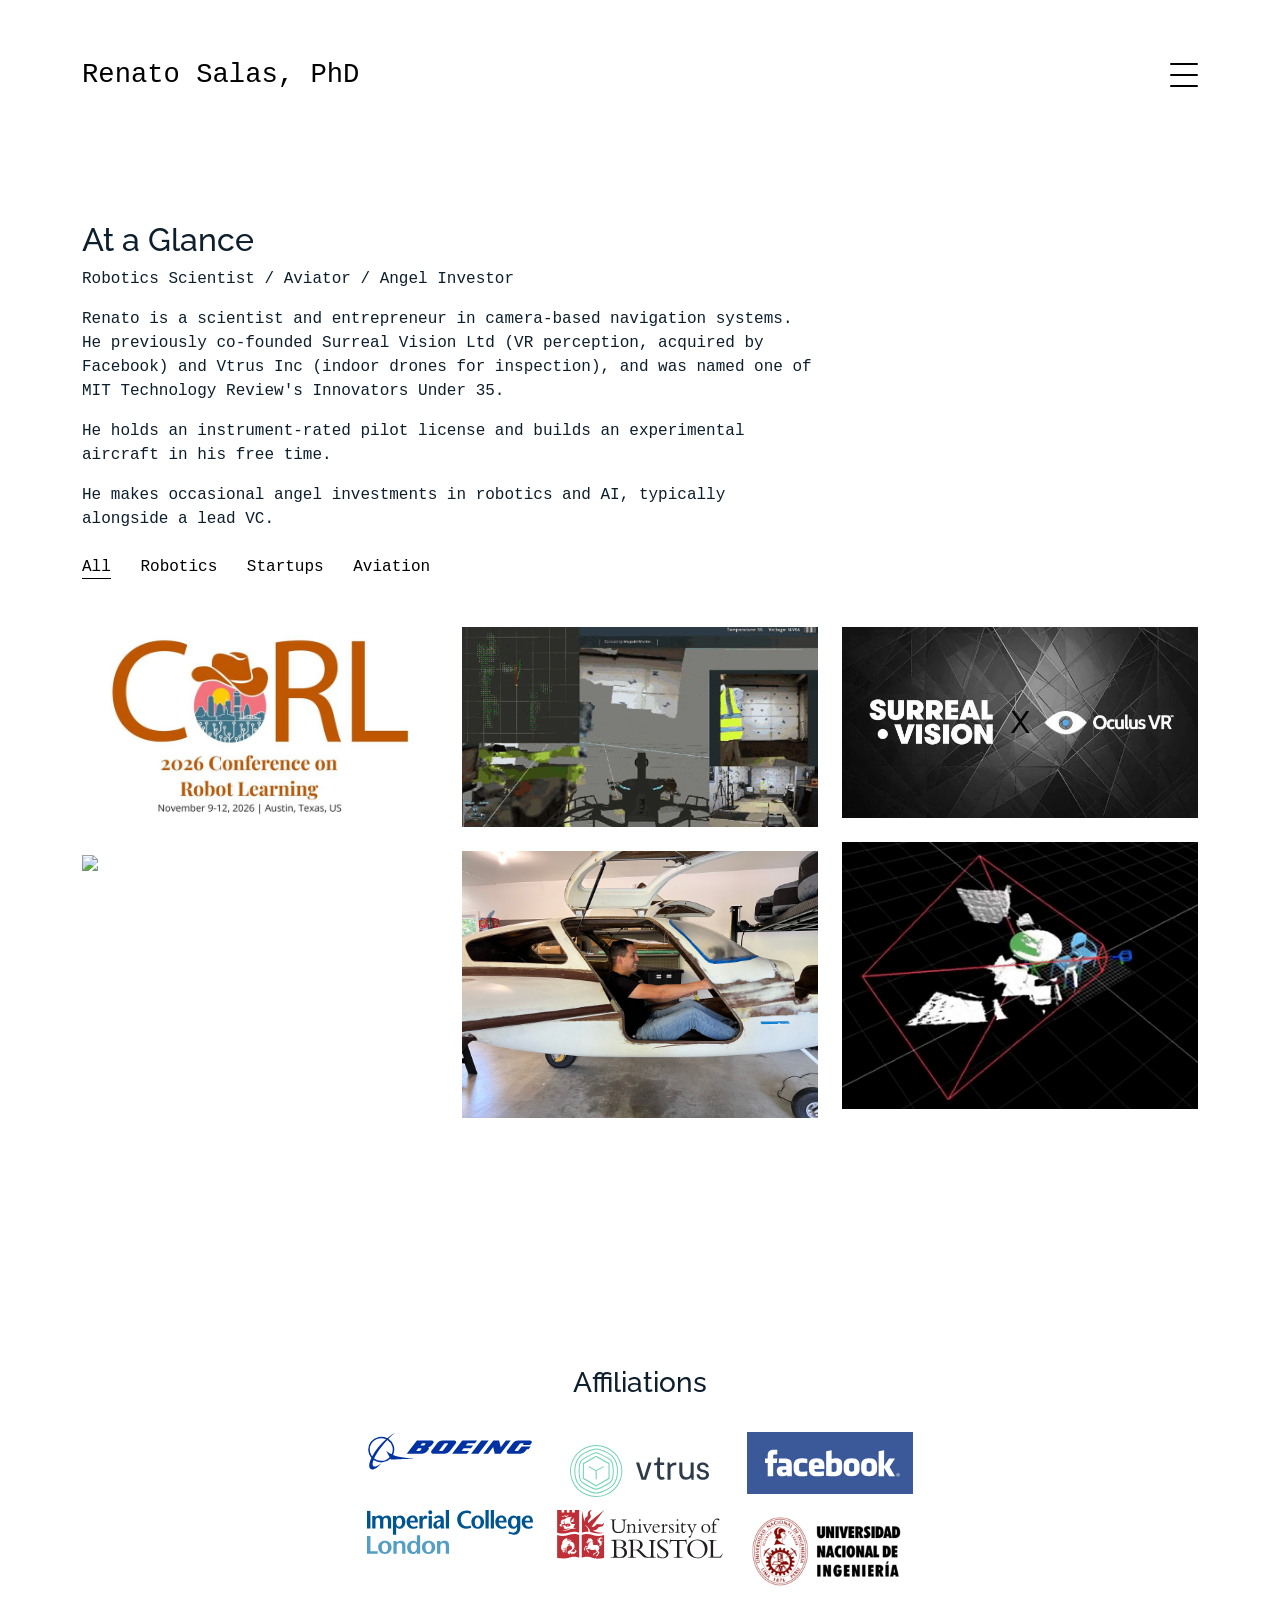
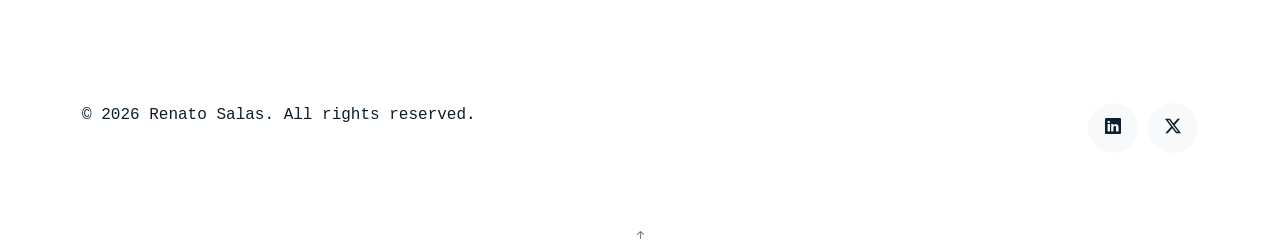
==== commit 5e6436a3: "Syncs keyframe breadcrumbs with the visible frame on iOS" ====
--- a/index.html
+++ b/index.html
@@ -40,7 +40,7 @@
   <link href="assets/vendor/swiper/swiper-bundle.min.css" rel="stylesheet">
 
   <!-- Template Main CSS File -->
-  <link href="assets/css/style.css?v=9" rel="stylesheet">
+  <link href="assets/css/style.css?v=10" rel="stylesheet">
 </head>
 
 <body>
--- a/assets/css/style.css
+++ b/assets/css/style.css
@@ -1190,13 +1190,13 @@
   margin: 12px 0 0;
 }
 
-.corl-reel img {
-  display: block;
+.corl-reel-frame {
   width: 100%;
-  height: auto;
-  aspect-ratio: 16 / 9;
+  aspect-ratio: 440 / 248;
   border-radius: 6px;
-  background: var(--corl-soft);
+  background-color: var(--corl-soft);
+  background-repeat: no-repeat;
+  background-size: 100% 600%; /* six keyframes stacked vertically */
 }
 
 .corl-reel figcaption {
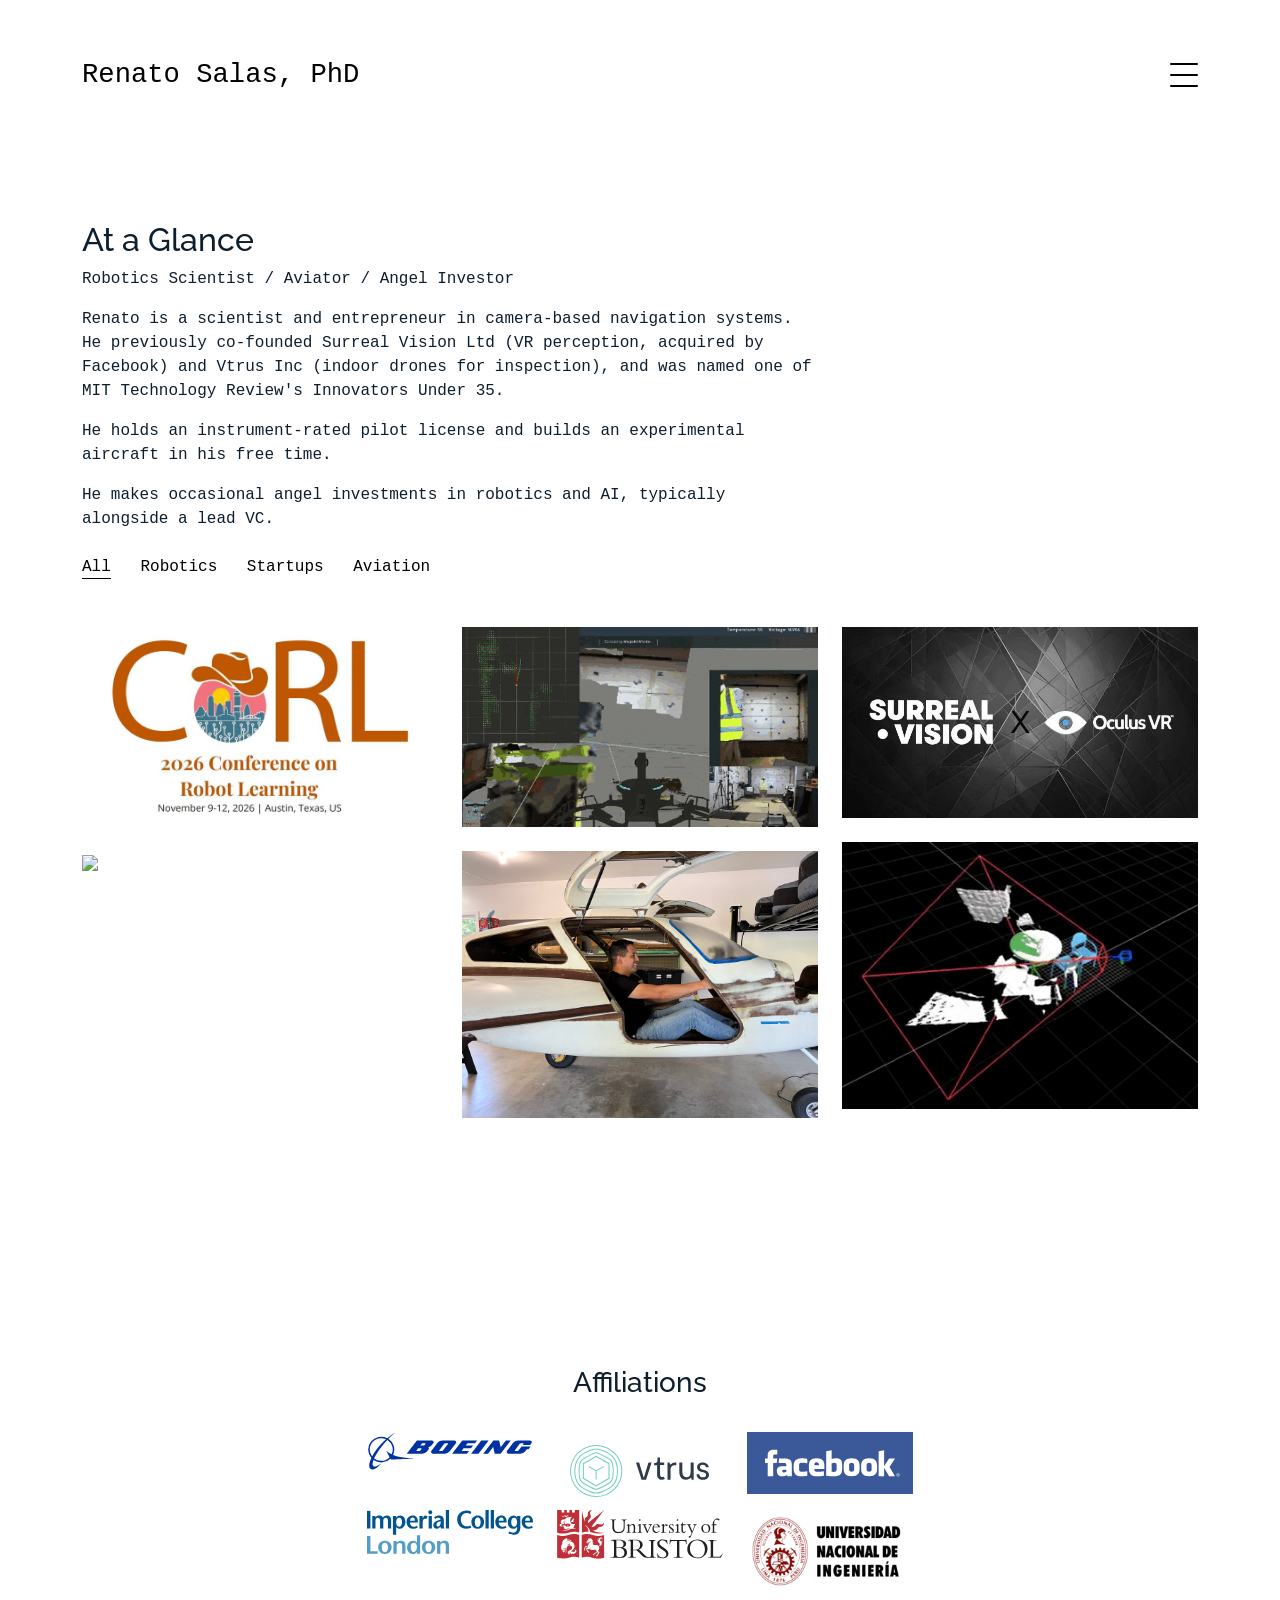
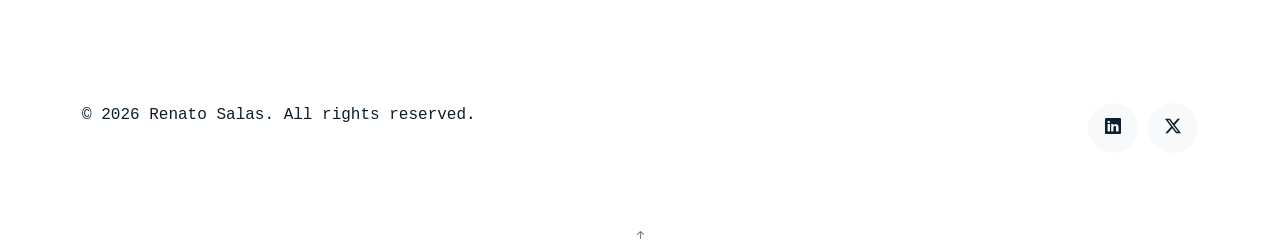
==== commit 71331ff5: "Adds presenter and author affiliations to CoRL talks" ====
--- a/index.html
+++ b/index.html
@@ -40,7 +40,7 @@
   <link href="assets/vendor/swiper/swiper-bundle.min.css" rel="stylesheet">
 
   <!-- Template Main CSS File -->
-  <link href="assets/css/style.css?v=10" rel="stylesheet">
+  <link href="assets/css/style.css?v=11" rel="stylesheet">
 </head>
 
 <body>
--- a/assets/css/style.css
+++ b/assets/css/style.css
@@ -1069,6 +1069,16 @@
 
 .corl-authors p {
   margin: 4px 0 0;
+}
+
+.corl-authors sup {
+  margin-left: 1px;
+  font-size: 0.7em;
+}
+
+.corl-affils span {
+  display: inline-block;
+  margin-right: 12px;
 }
 
 .corl-summary {
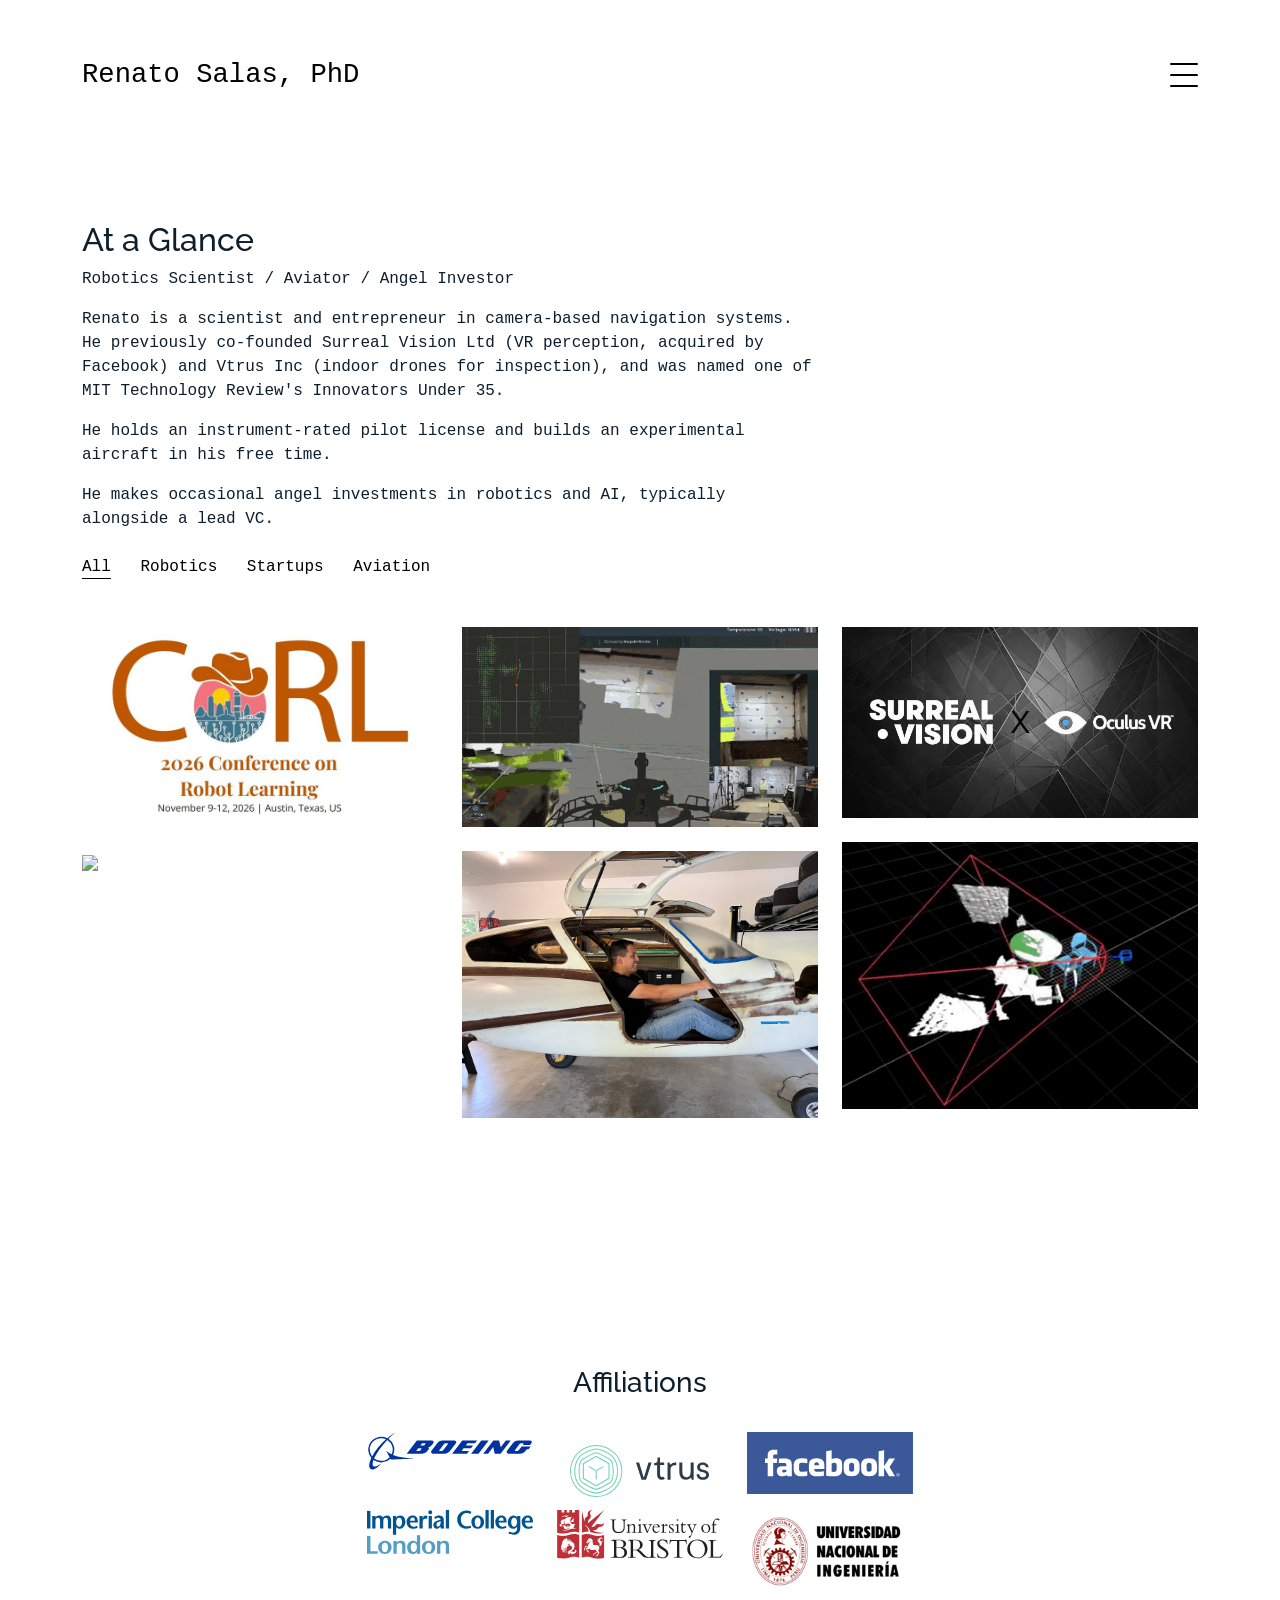
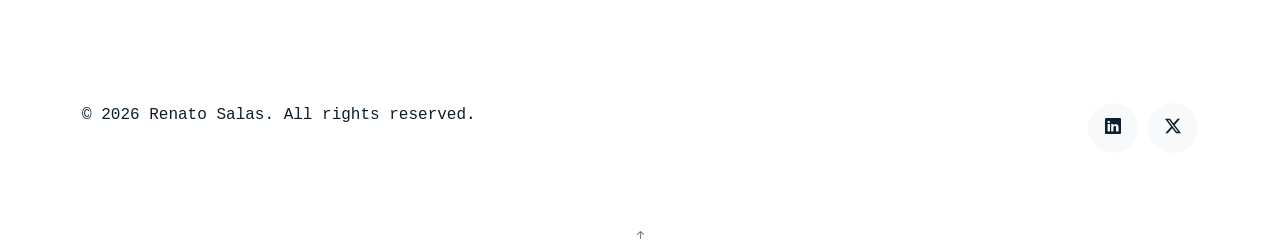
==== commit 6d45d3a3: "Adds Spanish translation to CoRL page" ====
--- a/index.html
+++ b/index.html
@@ -40,7 +40,7 @@
   <link href="assets/vendor/swiper/swiper-bundle.min.css" rel="stylesheet">
 
   <!-- Template Main CSS File -->
-  <link href="assets/css/style.css?v=11" rel="stylesheet">
+  <link href="assets/css/style.css?v=12" rel="stylesheet">
 </head>
 
 <body>
--- a/assets/css/style.css
+++ b/assets/css/style.css
@@ -761,6 +761,40 @@
   display: flex;
   flex-wrap: wrap;
   gap: 6px;
+}
+
+/* Language switch above the page title */
+.corl-lang {
+  display: inline-flex;
+  margin-bottom: 14px;
+  border: 1px solid var(--corl-line);
+  border-radius: 999px;
+  overflow: hidden;
+}
+
+.corl-lang button {
+  border: 0;
+  border-left: 1px solid var(--corl-line);
+  background: #fff;
+  color: #000;
+  padding: 3px 12px;
+  font-family: inherit;
+  font-size: 0.85rem;
+  line-height: 1.6;
+  cursor: pointer;
+}
+
+.corl-lang button:first-child {
+  border-left: 0;
+}
+
+.corl-lang button:hover {
+  background: var(--corl-soft);
+}
+
+.corl-lang button.active {
+  background: #000;
+  color: #fff;
 }
 
 .corl-chip {
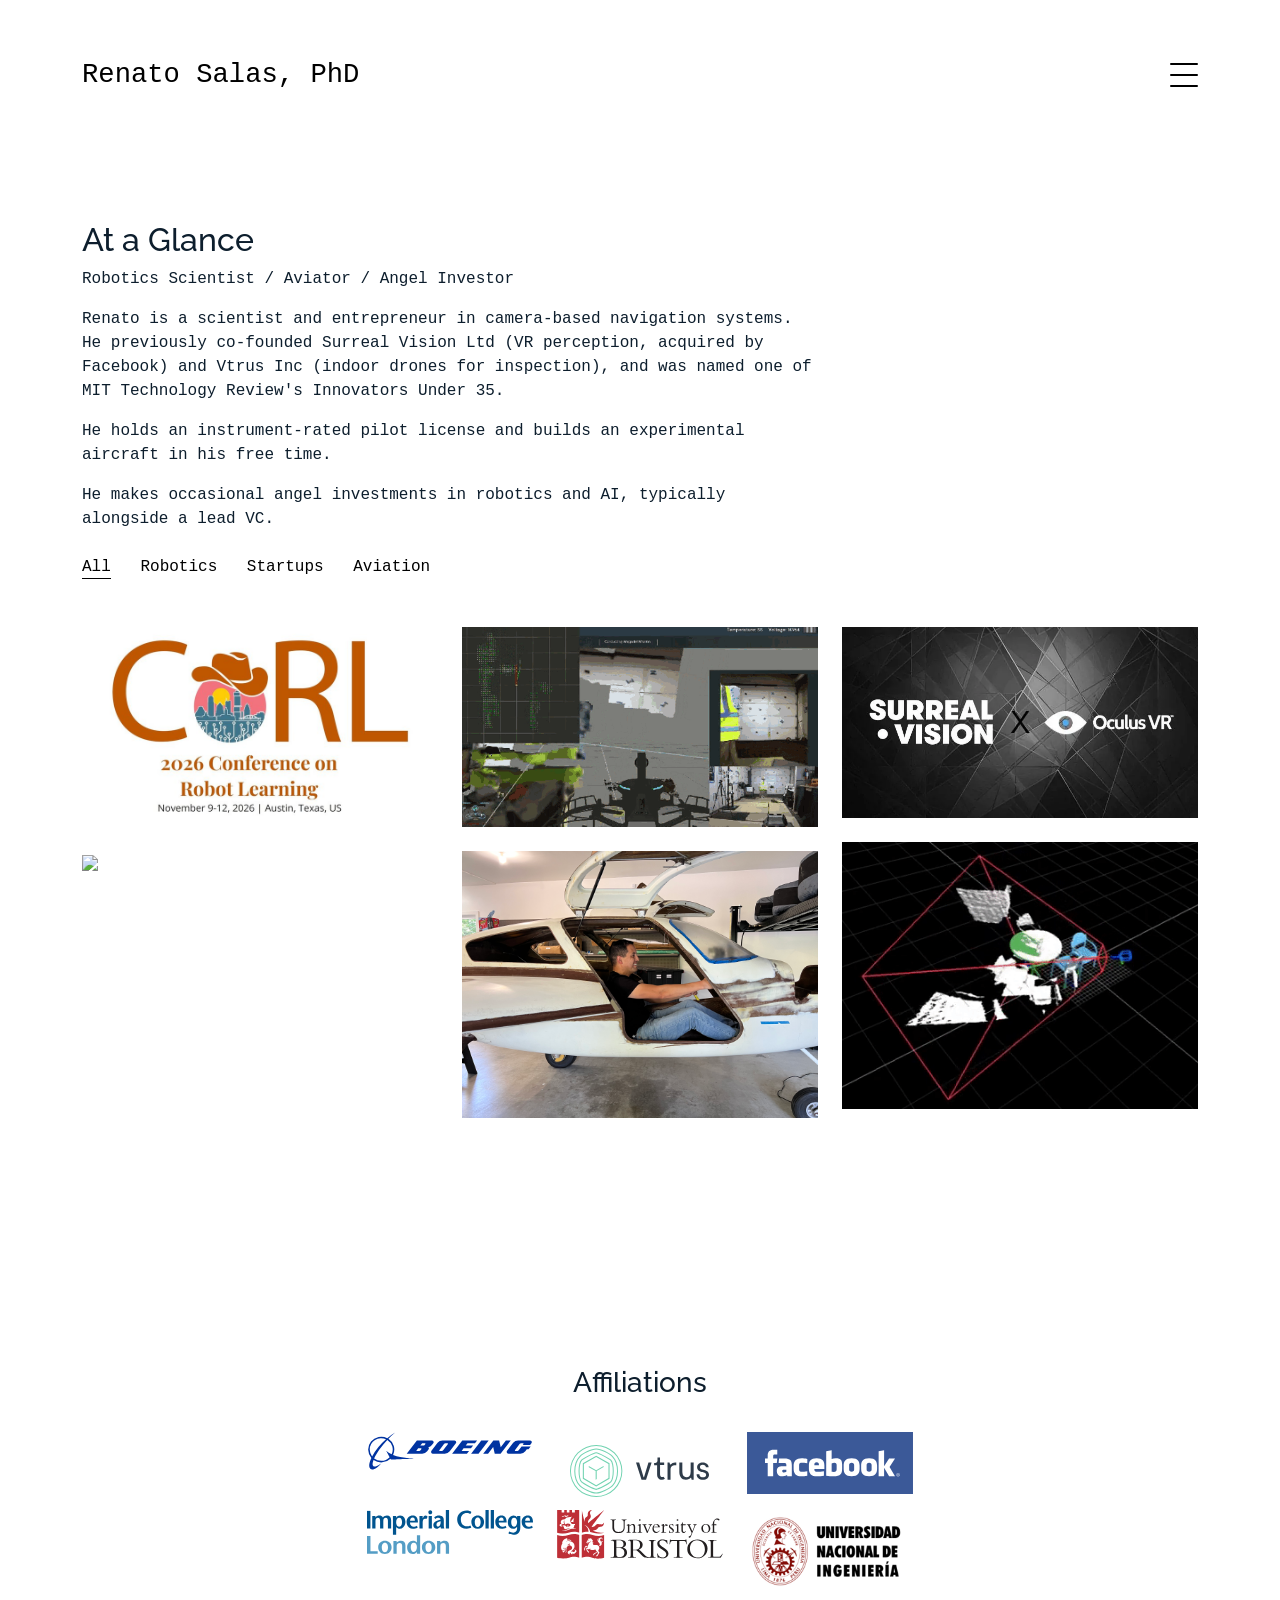
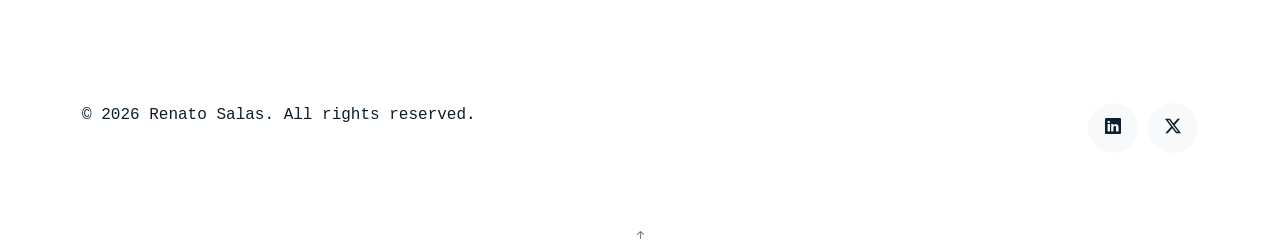
==== commit faa499b6: "Adds acronym tooltips to CoRL page" ====
--- a/index.html
+++ b/index.html
@@ -40,7 +40,7 @@
   <link href="assets/vendor/swiper/swiper-bundle.min.css" rel="stylesheet">
 
   <!-- Template Main CSS File -->
-  <link href="assets/css/style.css?v=12" rel="stylesheet">
+  <link href="assets/css/style.css?v=15" rel="stylesheet">
 </head>
 
 <body>
--- a/assets/css/style.css
+++ b/assets/css/style.css
@@ -761,6 +761,38 @@
   display: flex;
   flex-wrap: wrap;
   gap: 6px;
+}
+
+/* Acronyms: dotted underline, meaning in a tooltip on hover/tap */
+.corl-abbr {
+  position: relative;
+  text-decoration: underline dotted;
+  text-decoration-color: var(--corl-muted);
+  text-underline-offset: 3px;
+  cursor: help;
+  border-bottom: 0;
+}
+
+.corl-abbr:focus {
+  outline: none;
+}
+
+/* One tooltip for all acronyms, placed by corl2026.js so it stays on screen */
+.corl-tip {
+  position: fixed;
+  z-index: 1000;
+  max-width: min(280px, calc(100vw - 16px));
+  padding: 5px 9px;
+  border-radius: 4px;
+  background: #000;
+  color: #fff;
+  font-size: 0.75rem;
+  line-height: 1.35;
+  pointer-events: none;
+}
+
+.corl-tip[hidden] {
+  display: none;
 }
 
 /* Language switch above the page title */
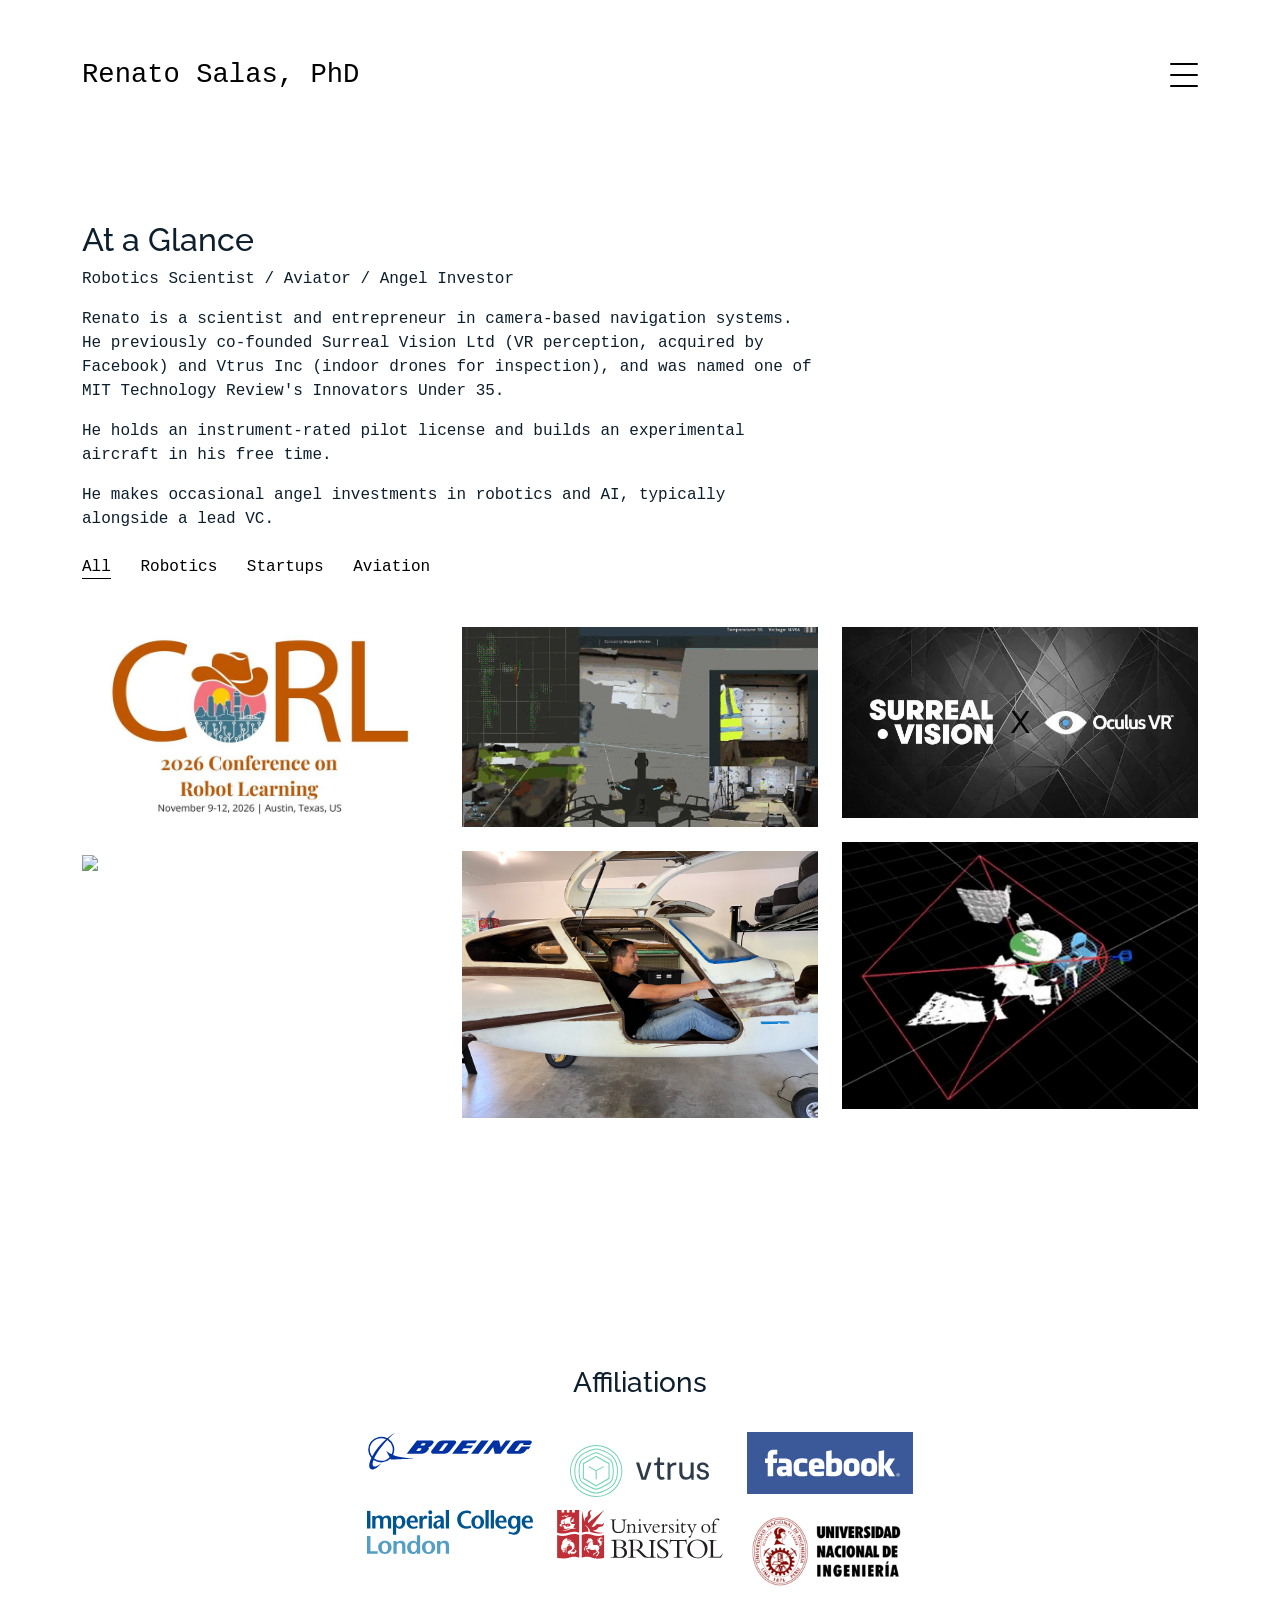
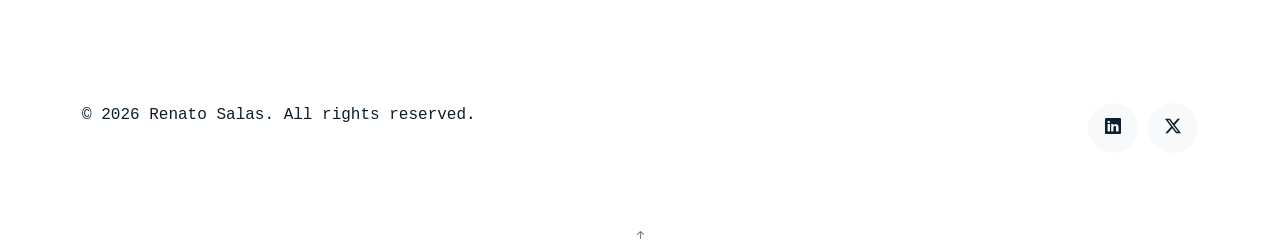
==== commit 6147c147: "Prerenders CoRL talks into each language page and adds structured data, sitemap, robots.txt and h1 t" ====
--- a/index.html
+++ b/index.html
@@ -40,7 +40,7 @@
   <link href="assets/vendor/swiper/swiper-bundle.min.css" rel="stylesheet">
 
   <!-- Template Main CSS File -->
-  <link href="assets/css/style.css?v=15" rel="stylesheet">
+  <link href="assets/css/style.css?v=16" rel="stylesheet">
 </head>
 
 <body>
@@ -84,7 +84,7 @@
       <div class="container">
         <div class="row mb-5 align-items-center">
           <div class="col-md-12 col-lg-8 mb-4" data-aos="fade-up">
-            <h2>At a Glance</h2>
+            <h1 class="h2">At a Glance</h1>
             <p class="mb-0">Robotics Scientist / Aviator / Angel Investor</p>
             <div class="mt-3">
               <p>Renato is a scientist and entrepreneur in camera-based navigation systems. He previously co-founded Surreal Vision Ltd (VR perception, acquired by Facebook) and Vtrus Inc (indoor drones for inspection), and was named one of MIT Technology Review's Innovators Under 35.</p>
--- a/assets/css/style.css
+++ b/assets/css/style.css
@@ -535,6 +535,7 @@
   --corl-gold-soft: #fdf6e3;
 }
 
+.corl-page h1,
 .corl-page h2 {
   margin-bottom: 1rem;
 }
@@ -763,6 +764,13 @@
   gap: 6px;
 }
 
+/* Original English title next to a translated one */
+.corl-title-orig {
+  font-weight: 400;
+  font-size: 0.85em;
+  color: var(--corl-muted);
+}
+
 /* Acronyms: dotted underline, meaning in a tooltip on hover/tap */
 .corl-abbr {
   position: relative;
@@ -797,16 +805,15 @@
 
 /* Language switch above the page title */
 .corl-lang {
-  display: inline-flex;
+  display: flex;
+  flex-wrap: wrap;
+  gap: 6px;
   margin-bottom: 14px;
+}
+
+.corl-lang button {
   border: 1px solid var(--corl-line);
   border-radius: 999px;
-  overflow: hidden;
-}
-
-.corl-lang button {
-  border: 0;
-  border-left: 1px solid var(--corl-line);
   background: #fff;
   color: #000;
   padding: 3px 12px;
@@ -816,16 +823,13 @@
   cursor: pointer;
 }
 
-.corl-lang button:first-child {
-  border-left: 0;
-}
-
 .corl-lang button:hover {
   background: var(--corl-soft);
 }
 
 .corl-lang button.active {
   background: #000;
+  border-color: #000;
   color: #fff;
 }
 
@@ -1387,3 +1391,9 @@
     margin-left: 0;
   }
 }
+
+/* Korean wraps between words (spaces), not inside them */
+html:lang(ko) body {
+  word-break: keep-all;
+  overflow-wrap: break-word;
+}
